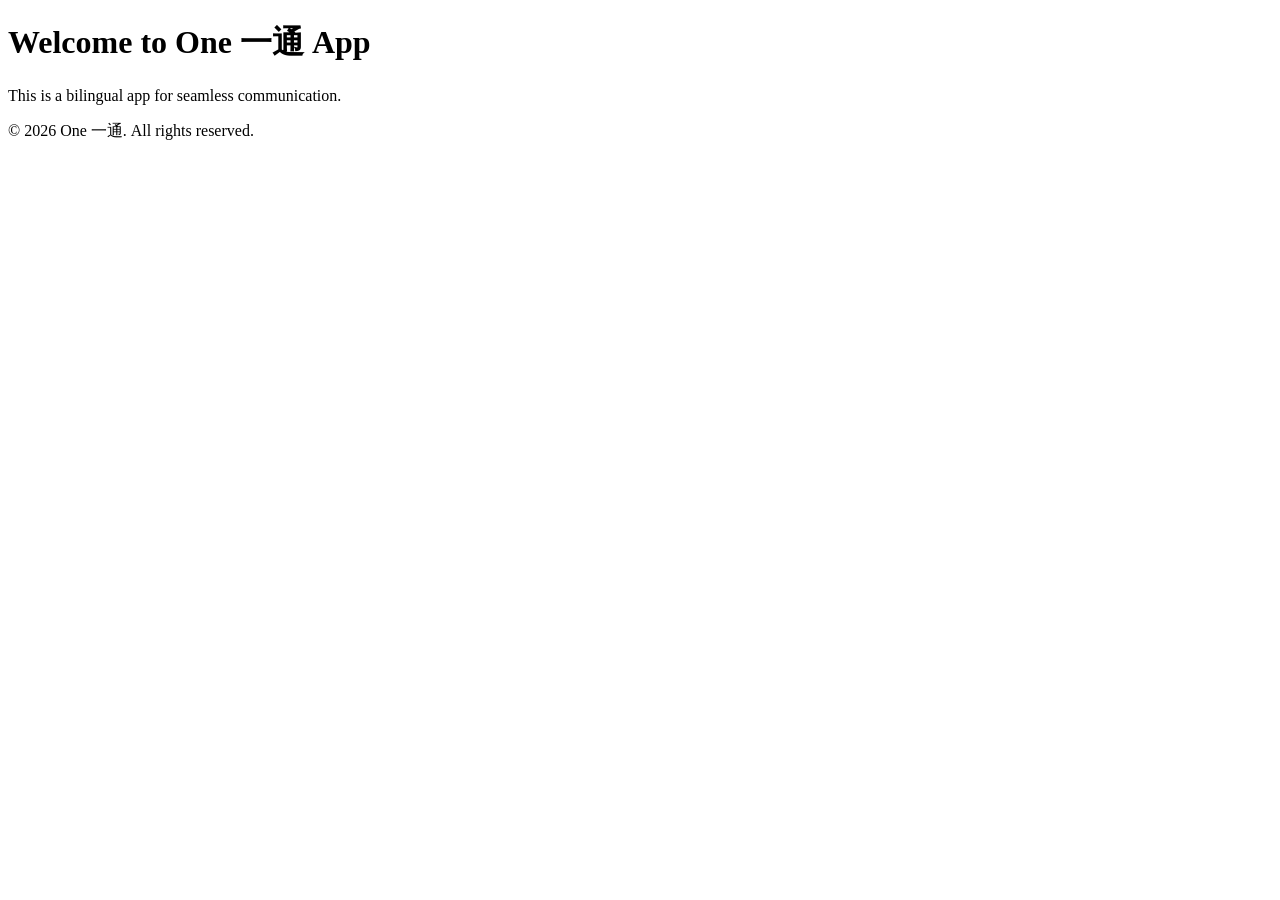
==== index.html @ 0b95c73b "Create index.html as the main landing page with bilingual support for one 一通 app." ====
<!DOCTYPE html>
<html lang="en">
<head>
    <meta charset="UTF-8">
    <meta name="viewport" content="width=device-width, initial-scale=1.0">
    <title>One 一通 App</title>
    <link rel="stylesheet" href="assets/css/style.css">
</head>
<body>
    <header>
        <h1>Welcome to One 一通 App</h1>
    </header>
    <main>
        <section>
            <p>This is a bilingual app for seamless communication.</p>
        </section>
    </main>
    <footer>
        <p>&copy; 2026 One 一通. All rights reserved.</p>
    </footer>
</body>
</html>
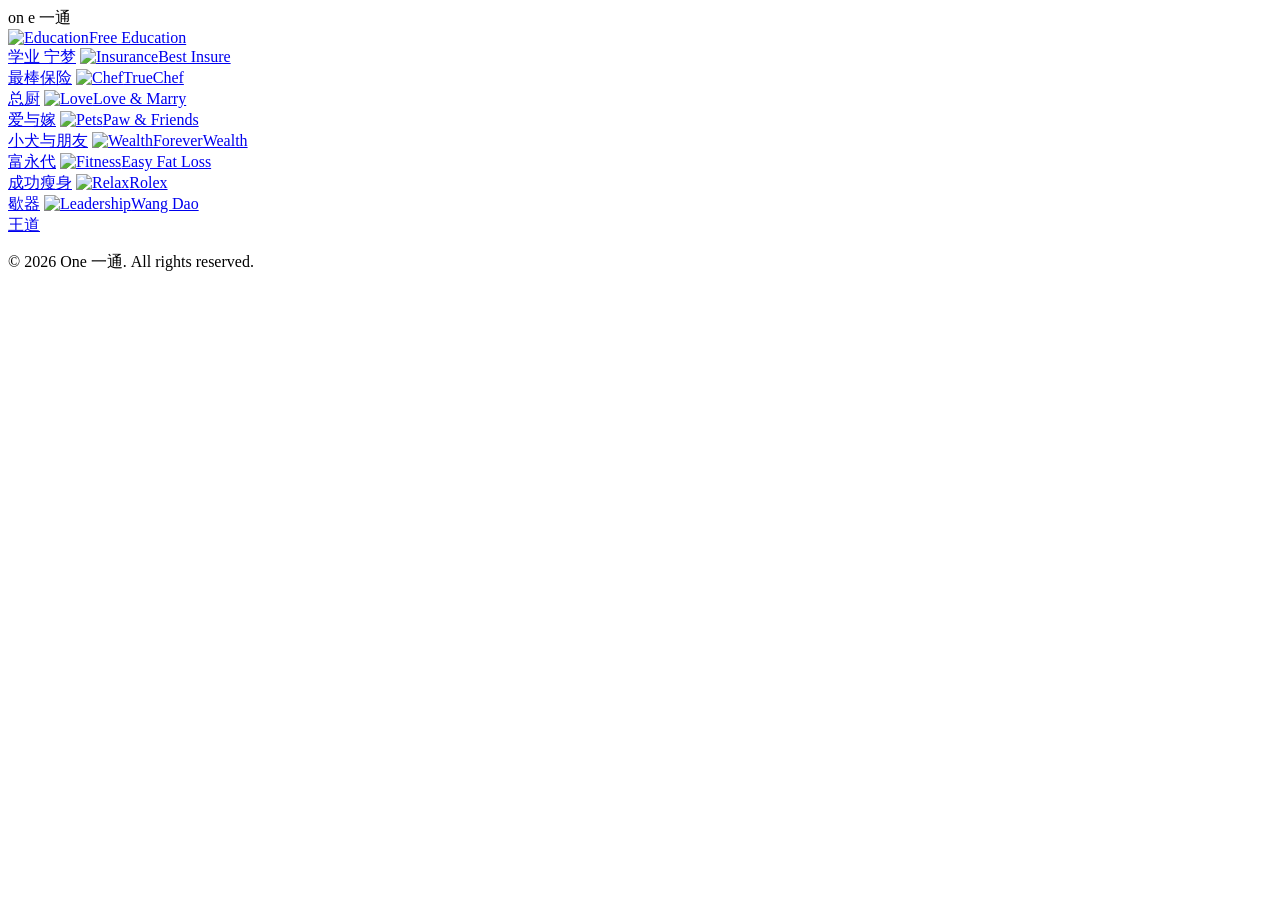
==== commit 00b039a2: "Index.html" ====
--- a/index.html
+++ b/index.html
@@ -1,22 +1,29 @@
 <!DOCTYPE html>
 <html lang="en">
 <head>
-    <meta charset="UTF-8">
-    <meta name="viewport" content="width=device-width, initial-scale=1.0">
-    <title>One 一通 App</title>
-    <link rel="stylesheet" href="assets/css/style.css">
+  <meta charset="UTF-8">
+  <title>One 一通</title>
+  <link rel="stylesheet" href="css/style.css">
 </head>
 <body>
-    <header>
-        <h1>Welcome to One 一通 App</h1>
-    </header>
-    <main>
-        <section>
-            <p>This is a bilingual app for seamless communication.</p>
-        </section>
-    </main>
+  <header>
+    <span class="blue">on</span> <span class="pink">e</span> 一通
+  </header>
+
+  <div class="grid">
+    <a class="option" href="education.html"><img src="images/education.png" alt="Education">Free Education<br>学业 宁梦</a>
+    <a class="option" href="insure.html"><img src="images/insurance.png" alt="Insurance">Best Insure<br>最棒保险</a>
+    <a class="option" href="truechef.html"><img src="images/chef.png" alt="Chef">TrueChef<br>总厨</a>
+    <a class="option" href="lovemarry.html"><img src="images/love.png" alt="Love">Love & Marry<br>爱与嫁</a>
+    <a class="option" href="pawfriends.html"><img src="images/pets.png" alt="Pets">Paw & Friends<br>小犬与朋友</a>
+    <a class="option" href="foreverwealth.html"><img src="images/wealth.png" alt="Wealth">ForeverWealth<br>富永代</a>
+    <a class="option" href="fatloss.html"><img src="images/fitness.png" alt="Fitness">Easy Fat Loss<br>成功瘦身</a>
+    <a class="option" href="rolex.html"><img src="images/relax.png" alt="Relax">Rolex<br>歇器</a>
+    <a class="option" href="wangdao.html"><img src="images/leadership.png" alt="Leadership">Wang Dao<br>王道</a>
+  </div>
+</body>
     <footer>
         <p>&copy; 2026 One 一通. All rights reserved.</p>
     </footer>
 </body>
-</html>+</html>
